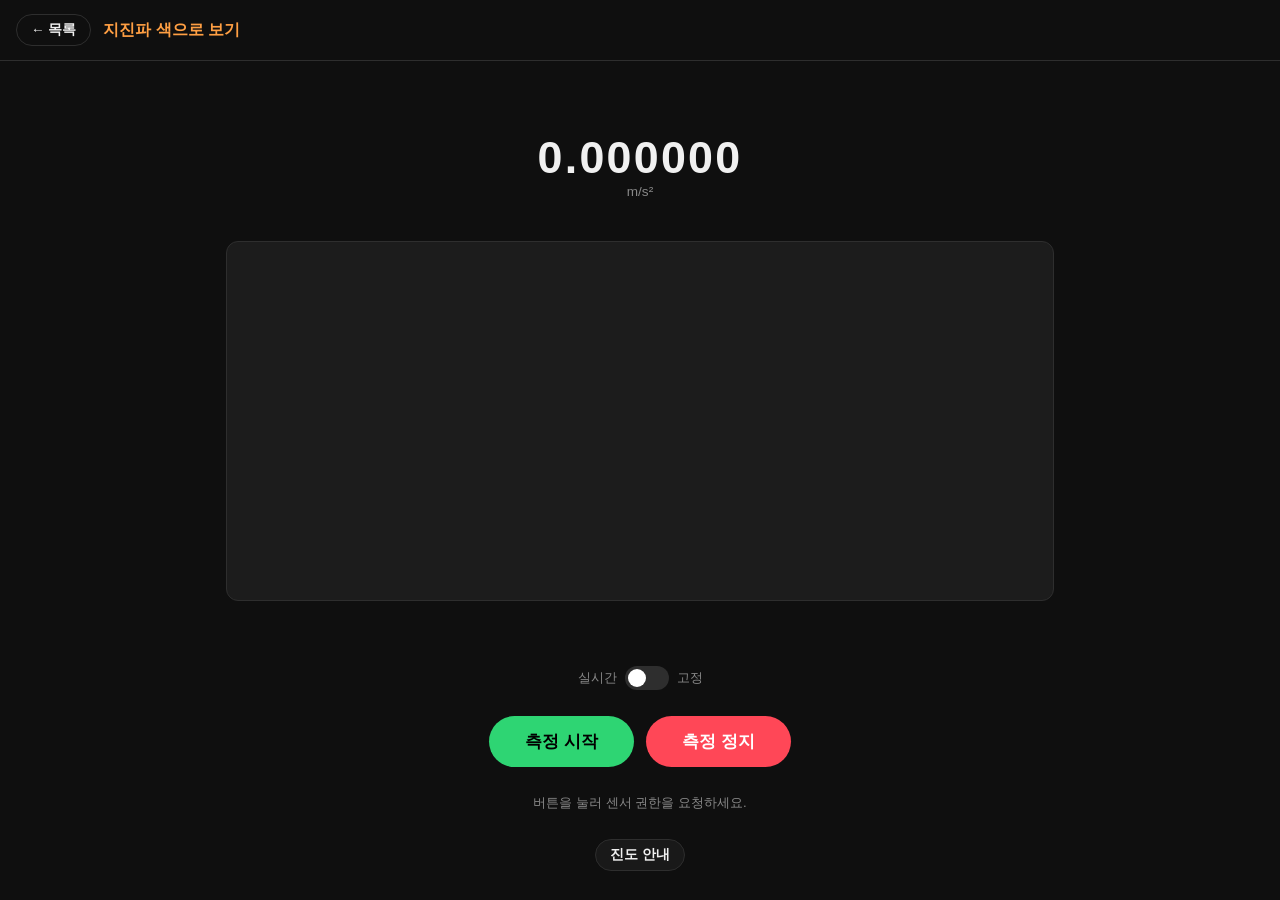
==== activity1/index.html @ b82082f5 "feat: 리뷰 구간 아래에 실제 관측 시각 표시 (review.js) - _drawRegion: 구간 하단에 HH:MM:SS.mmm ~ HH:MM:SS.mmm 형식 실시간 표시 " ====
<!DOCTYPE html>
<html lang="ko">
<head>
    <meta charset="UTF-8">
    <meta name="viewport" content="width=device-width, initial-scale=1.0, maximum-scale=1.0, user-scalable=no">
    <title>지진파 색으로 보기</title>
    <link rel="stylesheet" href="../assets/css/style.css">
</head>
<body class="activity-page" id="activity-body">

    <header class="activity-header">
        <a href="../" class="btn btn--ghost btn--sm">← 목록</a>
        <h1>지진파 색으로 보기</h1>
    </header>

    <main class="activity-main">

        <!-- 배경색 시각화 영역 -->
        <div class="color-display" id="color-display">
            <p class="color-display__mmi" id="mmi-level-text"></p>
            <p class="color-display__label" id="magnitude-label">0.000000</p>
            <p class="color-display__unit">m/s²</p>
        </div>

        <!-- 파형 그래프 -->
        <div class="chart-wrapper">
            <canvas id="waveChart"></canvas>
        </div>

        <!-- 리뷰 모드 컨트롤 바 (측정 정지 후 표시) -->
        <div class="review-bar" id="review-bar" hidden>
            <span class="review-bar__mmi" id="review-mmi-label"></span>
        </div>

        <!-- 토글 스위치 (측정 ready + 리뷰 모드에서 표시) -->
        <label class="mmi-toggle" id="lock-toggle" hidden>
            <span class="mmi-toggle__label">실시간</span>
            <input type="checkbox" id="lock-checkbox">
            <span class="mmi-toggle__track"><span class="mmi-toggle__thumb"></span></span>
            <span class="mmi-toggle__label">고정</span>
        </label>

        <!-- 컨트롤 -->
        <div class="controls">
            <button class="btn btn--primary btn--lg" id="start-btn">측정 시작</button>
            <button class="btn btn--danger btn--lg"  id="stop-btn"  hidden>측정 정지</button>
        </div>

        <!-- 상태 메시지 -->
        <p class="status-msg" id="status-msg">버튼을 눌러 센서 권한을 요청하세요.</p>

        <!-- 진도 안내 버튼 -->
        <button class="btn btn--sm mmi-info-btn" id="mmi-info-btn">진도 안내</button>

    </main>

    <!-- MMI 진도 안내 모달 -->
    <div class="modal" id="mmi-modal" hidden>
        <div class="modal__box modal__box--wide">
            <h3>수정 메르칼리 진도 (KMA)</h3>
            <table class="mmi-table" id="mmi-table"></table>
            <button class="btn btn--ghost" id="mmi-close-btn">닫기</button>
        </div>
    </div>

    <script src="../assets/js/sensor.js?v=4.2"></script>
    <script src="../assets/js/visual.js?v=4.3"></script>
    <script src="../assets/js/review.js?v=4.4"></script>

    <script>
        const startBtn     = document.getElementById('start-btn');
        const stopBtn      = document.getElementById('stop-btn');
        const lockToggle   = document.getElementById('lock-toggle');
        const lockCheckbox = document.getElementById('lock-checkbox');
        const statusMsg    = document.getElementById('status-msg');
        const reviewBar    = document.getElementById('review-bar');
        const colorDisplay = document.getElementById('color-display');
        const mmiLevelText = document.getElementById('mmi-level-text');
        const mmiInfoBtn      = document.getElementById('mmi-info-btn');
        const mmiModal        = document.getElementById('mmi-modal');
        const mmiCloseBtn     = document.getElementById('mmi-close-btn');
        const mmiTable        = document.getElementById('mmi-table');
        const bodyEl          = document.getElementById('activity-body');
        const magnitudeLabel  = document.getElementById('magnitude-label');

        // ── MMI 진도 안내 모달 ──────────────────────────────────────
        let _mmiTableBuilt = false;
        mmiInfoBtn.addEventListener('click', () => {
            if (!_mmiTableBuilt) {
                VisualModule.getMmiLevels().forEach(m => {
                    const tr = document.createElement('tr');
                    const pgaStr = m.pgaMax === Infinity
                        ? `≥ ${m.pgaMin} m/s²`
                        : `${m.pgaMin} ~ ${m.pgaMax} m/s²`;
                    tr.innerHTML = `
                        <td style="background:${m.color};width:10px;border-radius:2px;"></td>
                        <td>${m.level}</td>
                        <td>${m.name}</td>
                        <td>${pgaStr}</td>`;
                    mmiTable.appendChild(tr);
                });
                _mmiTableBuilt = true;
            }
            mmiModal.hidden = false;
        });
        mmiCloseBtn.addEventListener('click', () => { mmiModal.hidden = true; });
        mmiModal.addEventListener('click', (e) => { if (e.target === mmiModal) mmiModal.hidden = true; });

        // ── 토글 스위치 ────────────────────────────────────────────
        let _lockActive   = false;
        let _reviewPeakZ  = 0;

        lockCheckbox.addEventListener('change', () => {
            _lockActive = lockCheckbox.checked;

            if (!_inReview) {
                // 라이브 모드: VisualModule 색 고정/해제
                VisualModule.setColorLock(_lockActive);
            } else {
                // 리뷰 모드: 고정 해제 시 reviewPeak 초기화
                if (!_lockActive) _reviewPeakZ = 0;
            }
        });

        // ── 측정 제어 ──────────────────────────────────────────────
        let _pendingReset = false;
        let _inReview     = false;

        function _resetStopBtn() {
            stopBtn.textContent = '측정 정지';
            stopBtn.className   = 'btn btn--danger btn--lg';
            _pendingReset       = false;
        }

        function _resetToggle() {
            lockCheckbox.checked = false;
            _lockActive          = false;
            lockToggle.hidden    = true;
        }

        startBtn.addEventListener('click', () => {
            if (_inReview) {
                ReviewModule.destroy();
                _inReview = false;
            }
            VisualModule.reset();
            reviewBar.hidden = true;
            _reviewPeakZ     = 0;

            startBtn.hidden = true;
            stopBtn.hidden  = true;
            _resetStopBtn();
            _resetToggle();
            statusMsg.textContent = '측정 중...';

            SensorModule.start(
                (data) => { VisualModule.update(data); },
                (msg)  => {
                    statusMsg.textContent = '오류: ' + msg;
                    stopBtn.hidden  = true;
                    startBtn.hidden = false;
                    _resetStopBtn();
                },
                (state, arg1, arg2) => {
                    if (state === 'warmup') {
                        statusMsg.textContent = `측정 준비 중... (${arg1}초 후 시작)`;
                    } else if (state === 'calibrating') {
                        statusMsg.textContent = `기준값 설정 중... (${arg1}/${arg2})`;
                    } else if (state === 'ready') {
                        const isFirefox = navigator.userAgent.includes('Firefox');
                        const srcLabel  = arg1 === 'linear'       ? ' (LinearAccelerationSensor — 최고정밀)'
                                        : arg1 === 'accel'        ? ' (Accelerometer — 고정밀)'
                                        : arg1 === 'devicemotion' ? (isFirefox ? ' (DeviceMotionEvent — 고정밀)' : ' (DeviceMotionEvent — Chrome 정밀도 제한, Android는 Firefox 권장)')
                                        : '';
                        statusMsg.textContent = '측정 중' + srcLabel + ' — 시작 시점 대비 변화량을 표시합니다.';
                        stopBtn.hidden     = false;
                        lockToggle.hidden  = false;
                    } else if (state === 'unavailable') {
                        statusMsg.textContent = '⚠️ 이 기기에서 센서 데이터를 읽을 수 없습니다. Android의 경우 Firefox를 사용하거나, Chrome 설정 > 사이트 설정 > 동작 센서를 허용해주세요.';
                    }
                }
            );
        });

        stopBtn.addEventListener('click', () => {
            if (!_pendingReset) {
                // 1차 클릭: 측정 정지 → 리뷰 모드 진입
                SensorModule.stop();
                _pendingReset = true;
                stopBtn.textContent = '초기화';
                stopBtn.className   = 'btn btn--ghost btn--lg';
                startBtn.hidden     = false;
                _reviewPeakZ        = 0;
                VisualModule.setColorLock(false);

                const snapshot = VisualModule.startReview();
                if (snapshot.length >= 2) {
                    _inReview        = true;
                    reviewBar.hidden = false;
                    lockToggle.hidden = false;  // 리뷰 모드에서도 스위치 유지

                    ReviewModule.init(
                        document.getElementById('waveChart'),
                        snapshot,
                        (maxZ, level, name) => {
                            if (_lockActive) {
                                // 고정 모드: 최대 진도만 갱신
                                if (maxZ > _reviewPeakZ) {
                                    _reviewPeakZ = maxZ;
                                    mmiLevelText.textContent           = `진도 ${level} ${name}`;
                                    magnitudeLabel.textContent         = maxZ.toFixed(6);
                                    bodyEl.style.backgroundColor       = VisualModule.getMmiColor(maxZ);
                                    colorDisplay.style.backgroundColor = '';
                                }
                            } else {
                                // 실시간 모드: 현재 구간 진도 표시
                                mmiLevelText.textContent           = `진도 ${level} ${name}`;
                                magnitudeLabel.textContent         = maxZ.toFixed(6);
                                bodyEl.style.backgroundColor       = VisualModule.getMmiColor(maxZ);
                                colorDisplay.style.backgroundColor = '';
                            }
                        }
                    );
                    statusMsg.textContent = '측정 정지됨. 그래프를 드래그하여 구간별 진도를 확인하세요.';
                } else {
                    lockToggle.hidden = true;
                    statusMsg.textContent = '측정 정지됨. 초기화하려면 초기화 버튼을 누르세요.';
                }
            } else {
                // 2차 클릭: 초기화
                if (_inReview) {
                    ReviewModule.destroy();
                    _inReview = false;
                }
                VisualModule.reset();
                reviewBar.hidden = true;
                stopBtn.hidden   = true;
                startBtn.hidden  = false;
                _resetStopBtn();
                _resetToggle();
                statusMsg.textContent = '버튼을 눌러 센서 권한을 요청하세요.';
            }
        });
    </script>

</body>
</html>
---- assets/css/style.css ----
/* ===================================
   Reset & Base
=================================== */
*, *::before, *::after { box-sizing: border-box; margin: 0; padding: 0; }

:root {
    --bg:        #0f0f0f;
    --surface:   #1c1c1c;
    --border:    #2e2e2e;
    --text:      #f0f0f0;
    --muted:     #888;
    --accent:    #ff9f43;
    --primary:   #2ed573;
    --danger:    #ff4757;
    --wave:      #00d2d3;
    --radius:    12px;
    --gap:       16px;
}

html, body {
    height: 100%;
    background-color: var(--bg);
    color: var(--text);
    font-family: -apple-system, BlinkMacSystemFont, 'Segoe UI', sans-serif;
    -webkit-tap-highlight-color: transparent;
    overflow-x: hidden;
}


/* ===================================
   공통 버튼
=================================== */
.btn {
    display: inline-flex;
    align-items: center;
    justify-content: center;
    padding: 10px 20px;
    border: none;
    border-radius: 50px;
    font-size: 0.95rem;
    font-weight: 600;
    cursor: pointer;
    text-decoration: none;
    transition: opacity 0.2s;
}
.btn:active { opacity: 0.75; }

.btn--primary  { background: var(--primary); color: #000; }
.btn--danger   { background: var(--danger);  color: #fff; }
.btn--ghost    { background: transparent; color: var(--text); border: 1px solid var(--border); }
.btn--lg       { padding: 14px 36px; font-size: 1.05rem; }
.btn--sm       { padding: 6px 14px;  font-size: 0.85rem; }


/* ===================================
   목차 페이지 (index.html)
=================================== */
.site-header {
    padding: 40px var(--gap) 20px;
    text-align: center;
}
.site-header h1 {
    font-size: 1.6rem;
    color: var(--accent);
    margin-bottom: 8px;
}
.subtitle {
    color: var(--muted);
    font-size: 0.9rem;
    line-height: 1.5;
}

/* 관측소 번호 입력 바 */
.station-bar {
    display: flex;
    align-items: center;
    gap: 12px;
    padding: 16px var(--gap);
    background: var(--surface);
    border-top: 1px solid var(--border);
    border-bottom: 1px solid var(--border);
}
.station-bar__label {
    font-size: 0.85rem;
    color: var(--muted);
    white-space: nowrap;
}
.station-bar__input {
    flex: 1;
    min-width: 80px;
    background: var(--bg);
    border: 1px solid var(--border);
    border-radius: 50px;
    color: var(--text);
    font-size: 0.92rem;
    padding: 6px 14px;
    outline: none;
}
.station-bar__input:focus { border-color: var(--primary); }
.station-bar__status {
    font-size: 0.8rem;
    min-width: 80px;
}

.activity-grid {
    display: flex;
    flex-direction: column;
    gap: var(--gap);
    padding: var(--gap);
    max-width: 480px;
    margin: 0 auto;
}

/* 카드 */
.card {
    display: flex;
    align-items: center;
    gap: 16px;
    padding: 20px;
    border-radius: var(--radius);
    background: var(--surface);
    border: 1px solid var(--border);
    text-decoration: none;
    color: var(--text);
    position: relative;
    transition: border-color 0.2s;
}
.card--active  { border-color: var(--primary); cursor: pointer; }
.card--active:active { opacity: 0.8; }
.card--disabled { opacity: 0.45; cursor: default; }

.card__number {
    font-size: 1.8rem;
    font-weight: 700;
    color: var(--accent);
    min-width: 40px;
}
.card__body { flex: 1; }
.card__title { font-size: 1.05rem; margin-bottom: 4px; }
.card__desc  { font-size: 0.82rem; color: var(--muted); line-height: 1.4; }
.card__arrow { font-size: 1.2rem; color: var(--primary); }
.card__badge {
    position: absolute;
    top: 12px; right: 12px;
    font-size: 0.72rem;
    padding: 3px 8px;
    border-radius: 50px;
    background: var(--border);
    color: var(--muted);
}

.site-footer {
    display: flex;
    justify-content: center;
    gap: 12px;
    padding: 24px var(--gap) 40px;
}


/* ===================================
   모달
=================================== */
.modal {
    position: fixed;
    inset: 0;
    background: rgba(0,0,0,0.7);
    display: flex;
    align-items: center;
    justify-content: center;
    padding: var(--gap);
    z-index: 100;
}
.modal[hidden] { display: none; }
.modal__box {
    background: var(--surface);
    border-radius: var(--radius);
    padding: 28px 24px;
    max-width: 360px;
    width: 100%;
}
.modal__box h3 { font-size: 1.1rem; margin-bottom: 16px; color: var(--accent); }
.modal__box ol { padding-left: 20px; line-height: 2; font-size: 0.92rem; }
.modal__note   { font-size: 0.8rem; color: var(--muted); margin: 16px 0; }
.modal__box .btn { width: 100%; margin-top: 8px; }


/* ===================================
   Activity 페이지 공통
=================================== */
.activity-page {
    display: flex;
    flex-direction: column;
    height: 100dvh;
    transition: background-color 0.3s ease;
}

.activity-header {
    display: flex;
    align-items: center;
    gap: 12px;
    padding: 14px var(--gap);
    border-bottom: 1px solid var(--border);
    flex-shrink: 0;
}
.activity-header h1 { font-size: 1rem; color: var(--accent); }

.activity-main {
    flex: 1;
    display: flex;
    flex-direction: column;
    align-items: center;
    justify-content: space-around;
    padding: var(--gap);
    overflow: hidden;
}

/* 배경색 표시 영역 */
.color-display {
    text-align: center;
    padding: 16px;
}
.color-display__label {
    font-size: 2.8rem;
    font-weight: 700;
    letter-spacing: 0.05em;
    line-height: 1;
}
.color-display__unit { font-size: 0.85rem; color: var(--muted); margin-top: 4px; }

/* 파형 캔버스 */
.chart-wrapper {
    width: 100%;
    height: 40vh;
    max-height: 280px;
    border-radius: var(--radius);
    background: var(--surface);
    border: 1px solid var(--border);
    overflow: hidden;
}
.chart-wrapper canvas { width: 100% !important; height: 100% !important; }

/* 컨트롤 버튼 그룹 */
.controls {
    display: flex;
    gap: 12px;
    flex-wrap: wrap;
    justify-content: center;
}

/* 상태 메시지 */
.status-msg {
    font-size: 0.82rem;
    color: var(--muted);
    text-align: center;
    min-height: 1.4em;
}

/* GPS 좌표 표시 (activity2) */
.gps-display {
    display: flex;
    gap: 16px;
    flex-wrap: wrap;
    justify-content: center;
    padding: 12px 16px;
    background: var(--surface);
    border: 1px solid var(--border);
    border-radius: var(--radius);
    width: 100%;
    font-size: 0.88rem;
    color: var(--muted);
}
.gps-display__item strong {
    color: var(--text);
    font-weight: 600;
}
.gps-display__acc {
    color: var(--muted);
    font-size: 0.78rem;
}

/* 스펙트로그램 패널 (activity3) */
.spectrogram-panel {
    width: 100%;
    height: 30vh;
    max-height: 220px;
    position: relative;
    border-radius: var(--radius);
    border: 1px solid var(--border);
    overflow: hidden;
    background: #0a0a0a;
}
.spectrogram-panel canvas {
    width: 100% !important;
    height: 100% !important;
    display: block;
}
.spectrogram-freq-overlay {
    position: absolute;
    top: 0;
    left: 0;
    height: 100%;
    width: 30px;
    display: flex;
    flex-direction: column;
    justify-content: space-between;
    padding: 3px 0;
    pointer-events: none;
}
.spectrogram-freq-overlay span {
    font-size: 9px;
    color: #777;
    line-height: 1;
    text-align: center;
    display: block;
}

/* ===================================
   모드 탭 (activity3)
=================================== */
.mode-tabs {
    display: flex;
    gap: 4px;
    padding: 10px var(--gap) 0;
    flex-shrink: 0;
}
.mode-tabs__btn {
    flex: 1;
    padding: 9px 0;
    border: 1px solid var(--border);
    border-radius: 8px 8px 0 0;
    background: var(--surface);
    color: var(--muted);
    font-size: 0.9rem;
    font-weight: 600;
    cursor: pointer;
    transition: color 0.15s, border-color 0.15s;
}
.mode-tabs__btn--active {
    color: var(--primary);
    border-color: var(--primary);
    background: var(--bg);
}

/* ===================================
   드롭존 (activity3 파일 선택)
=================================== */
.drop-zone {
    width: 100%;
    padding: 36px 20px;
    border: 2px dashed var(--border);
    border-radius: var(--radius);
    text-align: center;
    color: var(--muted);
    font-size: 0.9rem;
    cursor: pointer;
    transition: border-color 0.2s, color 0.2s;
}
.drop-zone--hover {
    border-color: var(--primary);
    color: var(--primary);
}
.drop-zone__hint {
    font-size: 0.78rem;
    margin-top: 6px;
    color: var(--muted);
}

/* ===================================
   CSV 파일 정보 (activity3)
=================================== */
.csv-file-info {
    width: 100%;
    padding: 12px 16px;
    background: var(--surface);
    border: 1px solid var(--border);
    border-radius: var(--radius);
    font-size: 0.85rem;
    color: var(--muted);
    display: flex;
    flex-wrap: wrap;
    gap: 8px 20px;
}
.csv-file-info strong {
    color: var(--text);
    font-weight: 600;
}

/* ===================================
   피크 주파수 표시 (activity3)
=================================== */
.peak-freq-display {
    width: 100%;
    text-align: center;
    font-size: 0.9rem;
    color: var(--muted);
    padding: 4px 0;
}
.peak-freq-display span {
    color: var(--primary);
    font-weight: 700;
    font-size: 1.1rem;
}


/* ===================================
   MMI 색상 오버레이 (activity1)
=================================== */
.color-display__mmi {
    font-size: 1.1rem;
    font-weight: 600;
    letter-spacing: 0.02em;
    min-height: 1.4em;
    color: rgba(255,255,255,0.9);
    text-shadow: 0 1px 3px rgba(0,0,0,0.6);
    margin-bottom: 4px;
}

.btn--accent { background: var(--accent); color: #000; }

/* MMI 진도 안내 모달 */
.modal__box--wide {
    max-width: 440px;
    max-height: 80vh;
    overflow-y: auto;
}
.mmi-table {
    width: 100%;
    border-collapse: collapse;
    font-size: 0.85rem;
    margin-bottom: 16px;
}
.mmi-table td {
    padding: 7px 8px;
    border-bottom: 1px solid var(--border);
    vertical-align: middle;
}
.mmi-table td:first-child {
    width: 10px;
    padding: 0;
}
.mmi-table td:nth-child(2) { font-weight: 700; white-space: nowrap; }
.mmi-table td:nth-child(4) { font-size: 0.76rem; color: var(--muted); }

/* 진도 안내 버튼 (activity1) */
.mmi-info-btn {
    align-self: center;
    backdrop-filter: blur(4px);
    background: rgba(28,28,28,0.85);
    border: 1px solid var(--border);
    color: var(--text);
    white-space: nowrap;
}

/* MMI 토글 스위치 (activity1) */
.mmi-toggle {
    display: flex;
    align-items: center;
    align-self: center;
    gap: 8px;
    cursor: pointer;
    user-select: none;
}
.mmi-toggle__label { font-size: 0.82rem; color: var(--muted); }
.mmi-toggle__track {
    width: 44px;
    height: 24px;
    border-radius: 12px;
    background: var(--border);
    position: relative;
    transition: background 0.2s;
    flex-shrink: 0;
}
.mmi-toggle input:checked ~ .mmi-toggle__track { background: var(--accent); }
.mmi-toggle__thumb {
    position: absolute;
    top: 3px;
    left: 3px;
    width: 18px;
    height: 18px;
    border-radius: 50%;
    background: #fff;
    transition: left 0.2s;
}
.mmi-toggle input:checked ~ .mmi-toggle__track .mmi-toggle__thumb { left: 23px; }
.mmi-toggle input { display: none; }

/* 리뷰 컨트롤 바 (activity1) */
.review-bar {
    display: flex;
    align-items: center;
    gap: 12px;
    width: 100%;
    justify-content: space-between;
    padding: 6px 4px;
}
.review-bar__time {
    font-size: 0.82rem;
    color: var(--muted);
}
.review-bar__mmi {
    font-size: 0.9rem;
    font-weight: 600;
    color: var(--text);
}


/* ===================================
   PC 반응형 (768px+)
=================================== */
@media (min-width: 768px) {
    .activity-main {
        max-width: 860px;
        margin: 0 auto;
        width: 100%;
    }
    .chart-wrapper {
        max-height: 360px;
    }
    .spectrogram-panel {
        max-height: 300px;
    }
}
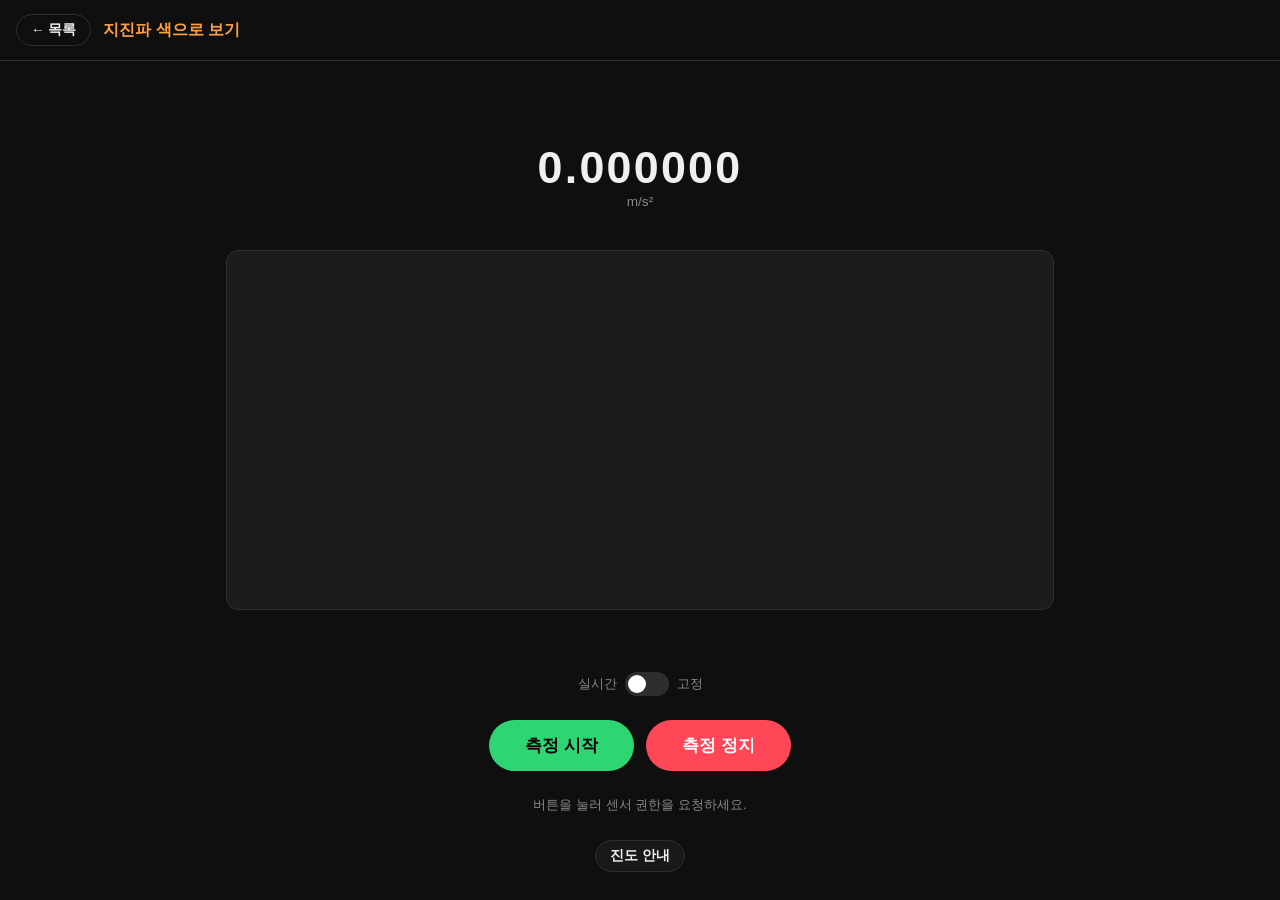
==== commit cf99b1f1: "feat: Activity 1 UI 개선 3건 (진도 표시·모달 설명·관측 시간 레이블) - visual.js: MMI_LEVELS에 desc(KMA 공식 설명 문구) 필드 추가 " ====
--- a/activity1/index.html
+++ b/activity1/index.html
@@ -64,8 +64,8 @@
     </div>
 
     <script src="../assets/js/sensor.js?v=4.2"></script>
-    <script src="../assets/js/visual.js?v=4.3"></script>
-    <script src="../assets/js/review.js?v=4.4"></script>
+    <script src="../assets/js/visual.js?v=4.5"></script>
+    <script src="../assets/js/review.js?v=4.6"></script>
 
     <script>
         const startBtn     = document.getElementById('start-btn');
@@ -95,7 +95,7 @@
                     tr.innerHTML = `
                         <td style="background:${m.color};width:10px;border-radius:2px;"></td>
                         <td>${m.level}</td>
-                        <td>${m.name}</td>
+                        <td>${m.desc}</td>
                         <td>${pgaStr}</td>`;
                     mmiTable.appendChild(tr);
                 });
@@ -207,14 +207,14 @@
                                 // 고정 모드: 최대 진도만 갱신
                                 if (maxZ > _reviewPeakZ) {
                                     _reviewPeakZ = maxZ;
-                                    mmiLevelText.textContent           = `진도 ${level} ${name}`;
+                                    mmiLevelText.textContent           = `진도 ${level}`;
                                     magnitudeLabel.textContent         = maxZ.toFixed(6);
                                     bodyEl.style.backgroundColor       = VisualModule.getMmiColor(maxZ);
                                     colorDisplay.style.backgroundColor = '';
                                 }
                             } else {
                                 // 실시간 모드: 현재 구간 진도 표시
-                                mmiLevelText.textContent           = `진도 ${level} ${name}`;
+                                mmiLevelText.textContent           = `진도 ${level}`;
                                 magnitudeLabel.textContent         = maxZ.toFixed(6);
                                 bodyEl.style.backgroundColor       = VisualModule.getMmiColor(maxZ);
                                 colorDisplay.style.backgroundColor = '';
--- a/assets/css/style.css
+++ b/assets/css/style.css
@@ -406,8 +406,8 @@
    MMI 색상 오버레이 (activity1)
 =================================== */
 .color-display__mmi {
-    font-size: 1.1rem;
-    font-weight: 600;
+    font-size: 1.6rem;
+    font-weight: 700;
     letter-spacing: 0.02em;
     min-height: 1.4em;
     color: rgba(255,255,255,0.9);
